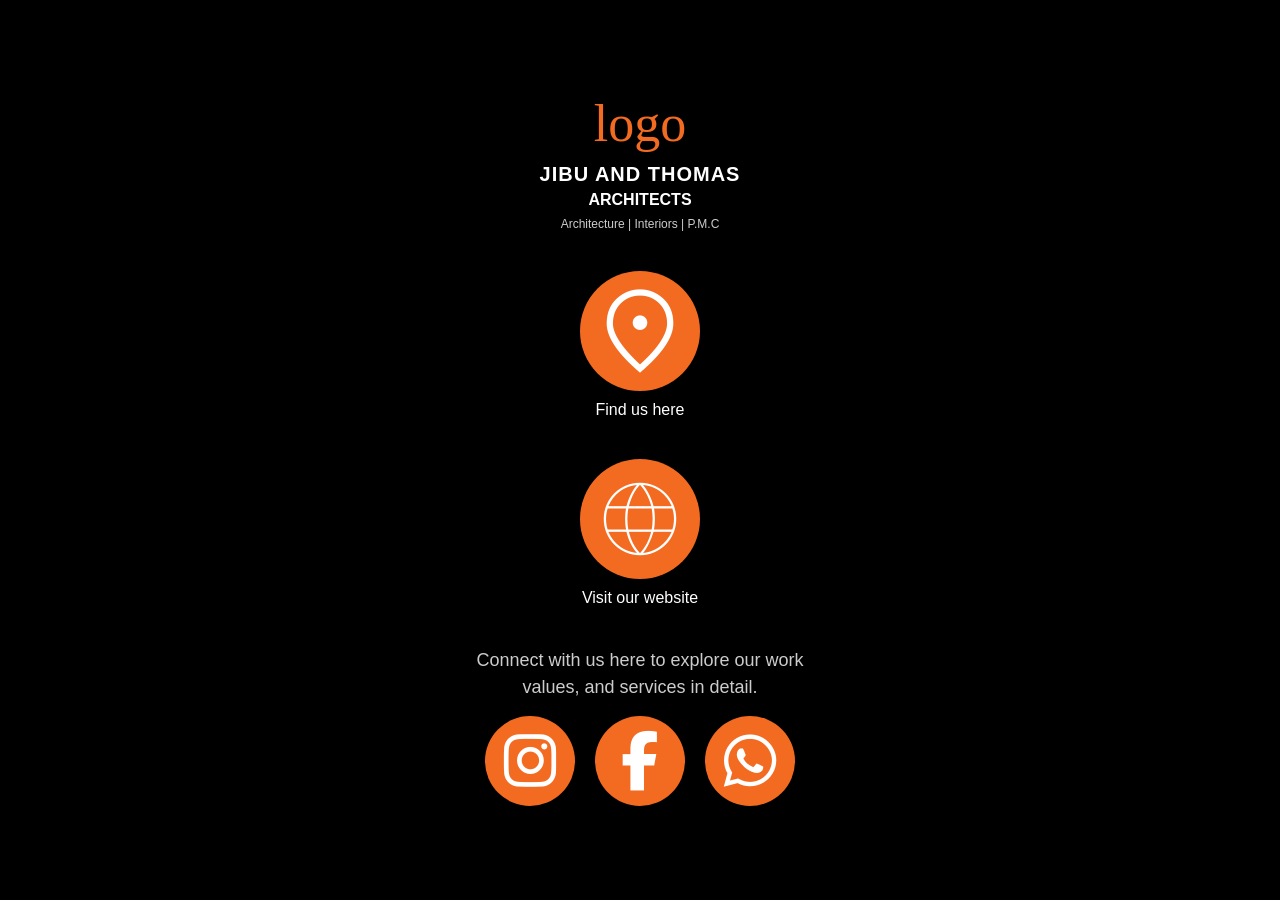
==== index.html @ d7ad64ac "4th commit" ====
<!DOCTYPE html>
<html lang="en">
<head>
    <meta charset="UTF-8">
    <meta name="viewport" content="width=device-width, initial-scale=1.0">
    <title>Jibu and Thomas Architects</title>

    <!-- Font Awesome -->
    <link rel="stylesheet"
          href="https://cdnjs.cloudflare.com/ajax/libs/font-awesome/6.5.1/css/all.min.css">

    <!-- Material Symbols SHARP (Thinnest) -->
    <link href="https://fonts.googleapis.com/css2?family=Material+Symbols+Sharp:opsz,wght,FILL,GRAD@48,100,0,0"
          rel="stylesheet">

          <link href="https://fonts.googleapis.com/css2?family=Material+Symbols+Outlined:opsz,wght,FILL,GRAD@48,400,0,0"
      rel="stylesheet">


    <link rel="stylesheet" href="style.css">
</head>
<body>

<div class="container">

    <!-- Logo -->
    <div class="logo">
        <span class="jt">logo</span>
        <h1 class="font2">JIBU AND THOMAS</h1>
        <h2 class="font2">ARCHITECTS</h2>
        <p class="font1">Architecture | Interiors | P.M.C</p>
    </div>

    <!-- Location -->
    <div class="icon-section">
        <a href="https://maps.app.goo.gl/pH5wHBNMv2Jym2rm9"
           target="_blank"
           class="icon-link">
            <div class="circle">
                <span class="material-symbols-outlined location-icon">
                    location_on
                </span>
            </div>
            <span class="label">Find us here</span>
        </a>
    </div>

    <!-- Website -->
    <div class="icon-section">
        <a href="https://jibuandthomas.com/"
           target="_blank"
           class="icon-link">
            <div class="circle">
                <span class="material-symbols-sharp website-icon">
                    language
                </span>
            </div>
            <span class="label">Visit our website</span>
        </a>
    </div>

    <!-- Description -->
    <p class="description">
        Connect with us here to explore our work values,
        and services in detail.
    </p>

    <!-- Social Icons -->
    <div class="socials">

        <a href="https://www.instagram.com/jibu.and.thomas.architects/"
           target="_blank"
           class="social-link">
            <div class="circle small">
                <i class="fa-brands fa-instagram"></i>
            </div>
        </a>

        <a href="https://www.facebook.com/profile.php?id=100064257690126"
           target="_blank"
           class="social-link">
            <div class="circle small">
                <i class="fa-brands fa-facebook-f"></i>
            </div>
        </a>

        <a href="https://wa.me/917907114319"
           target="_blank"
           class="social-link">
            <div class="circle small">
                <i class="fa-brands fa-whatsapp"></i>
            </div>
        </a>

    </div>

</div>

</body>
</html>
---- style.css ----
* {
    margin: 0;
    padding: 0;
    box-sizing: border-box;
    font-family: Arial, Helvetica, sans-serif;
}

body {
    background: #000;
    color: #fff;
    min-height: 100vh;
    display: flex;
    justify-content: center;
    align-items: center;
}

.container {
    width: 100%;
    max-width: 380px;
    text-align: center;
    padding: 30px 20px;
}

/* Logo */
.logo {
    margin-bottom: 40px;
}

.jt {
    font-size: 52px;
    color: #f26b21;
    font-family: cursive;
    display: block;
    margin-bottom: 10px;
}

.logo h1 {
    font-size: 20px;
    letter-spacing: 1px;
}

.logo h2 {
    font-size: 16px;
    margin-top: 5px;
}

.logo p {
    font-size: 12px;
    margin-top: 8px;
    color: #ccc;
}

/* Icon Section */
.icon-section {
    margin: 40px 0;
}

.label {
    font-size: 16px;
    color: #fff;
    display: block;
    margin: 10px 0;
    font-weight: 400;
}

/* Circles */
.circle {
    width: 120px;
    height: 120px;
    background: #f26b21;
    border-radius: 50%;
    display: flex;
    align-items: center;
    justify-content: center;
    margin: auto;
    cursor: pointer;
    transition: transform 0.3s ease, box-shadow 0.3s ease;
}

.circle:hover {
    transform: scale(1.08);
    box-shadow: 0 0 15px rgba(242, 107, 33, 0.8);
}

.small {
    width: 90px;
    height: 90px;
}

/* Font Awesome icons */
.circle i {
    font-size: 60px;
    color: #fff;
}

/* Location icon */
.location-icon {
    font-size: 55px;
    font-variation-settings:
        'FILL' 0,
        'wght' 400,
        'GRAD' 0,
        'opsz' 48;
}

/* Website icon – MAXIMUM THIN */
.website-icon {
    font-size: 42px;
    font-weight: 100;
    font-variation-settings:
        'FILL' 0,
        'wght' 100,
        'GRAD' 0,
        'opsz' 48;
    color: #fff;
}

/* Description */
.description {
    font-size: 18px;
    color: #ccc;
    margin: 40px 0 15px;
    line-height: 1.5;
}

/* Social Icons */
.socials {
    display: flex;
    justify-content: center;
    gap: 20px;
}

/* Links */
.icon-link,
.social-link {
    text-decoration: none;
}

/* Mobile */
@media (max-width: 480px) {
    .circle {
        width: 90px;
        height: 90px;
    }

    .small {
        width: 90px;
        height: 90px;
    }

    .location-icon,
    .website-icon {
        font-size: 28px;
        color: #ffffff;
    }
}

/* Location icon – white */
.location-icon {
    color: #ffffff;
    font-size: 100px;
}

/* Website icon – white + ultra thin */
.website-icon {
    color: #ffffff;
    font-weight: 300;
    font-size: 100px;
}
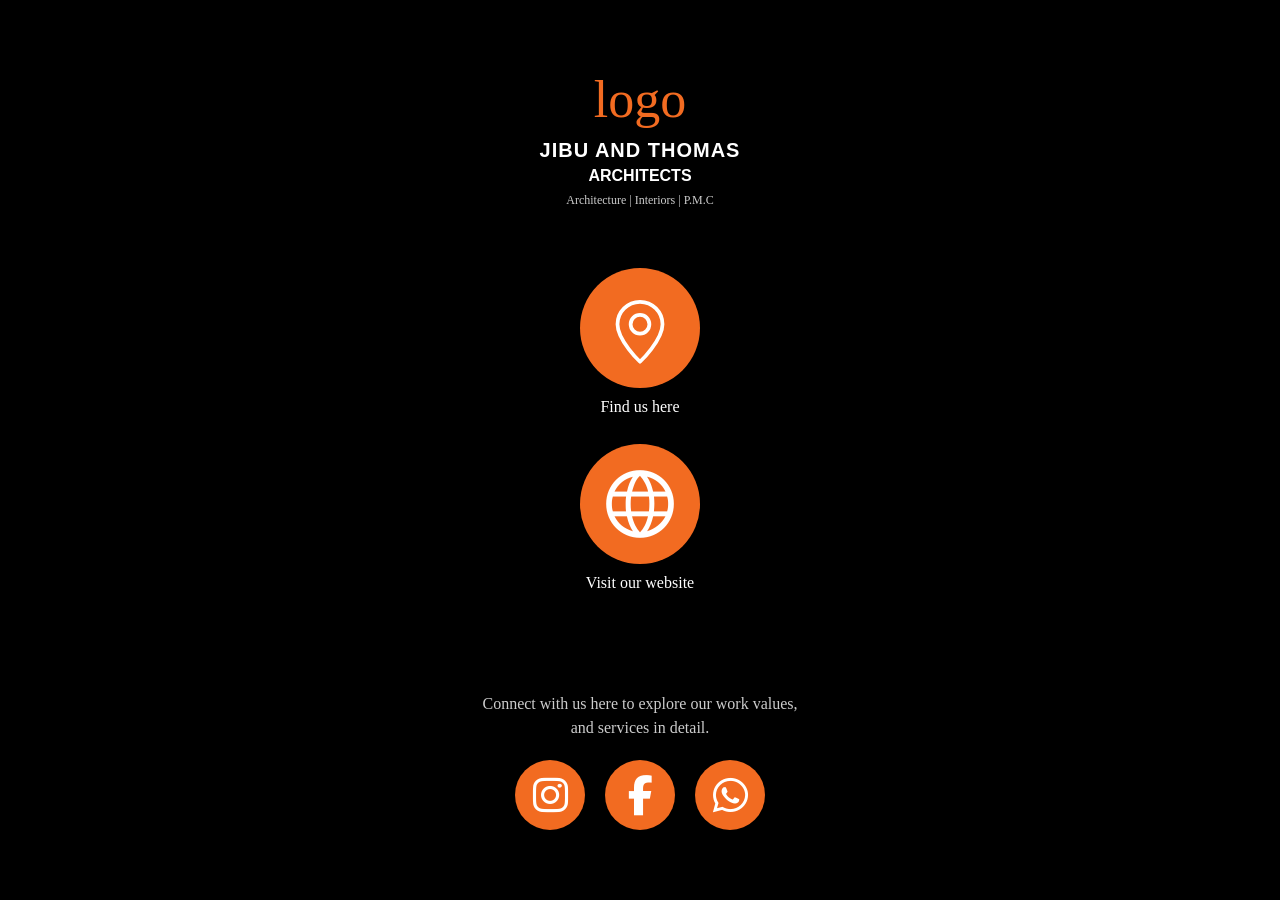
==== commit 8fc4b614: "12th commit" ====
--- a/index.html
+++ b/index.html
@@ -3,19 +3,28 @@
 <head>
     <meta charset="UTF-8">
     <meta name="viewport" content="width=device-width, initial-scale=1.0">
+
     <title>Jibu and Thomas Architects</title>
 
     <!-- Font Awesome -->
     <link rel="stylesheet"
           href="https://cdnjs.cloudflare.com/ajax/libs/font-awesome/6.5.1/css/all.min.css">
 
-    <!-- Material Symbols SHARP (Thinnest) -->
+    <!-- Material Symbols SHARP (Website icon) -->
     <link href="https://fonts.googleapis.com/css2?family=Material+Symbols+Sharp:opsz,wght,FILL,GRAD@48,100,0,0"
           rel="stylesheet">
 
-          <link href="https://fonts.googleapis.com/css2?family=Material+Symbols+Outlined:opsz,wght,FILL,GRAD@48,400,0,0"
-      rel="stylesheet">
+    <!-- Material Symbols OUTLINED (optional, kept as you added) -->
+    <link href="https://fonts.googleapis.com/css2?family=Material+Symbols+Outlined:opsz,wght,FILL,GRAD@48,400,0,0"
+          rel="stylesheet">
 
+    <link rel="stylesheet"
+          href="https://cdnjs.cloudflare.com/ajax/libs/font-awesome/6.5.1/css/all.min.css">
+
+
+    <!-- Unicons -->
+    <link rel="stylesheet"
+          href="https://unicons.iconscout.com/release/v4.2.0/css/unicons.css">
 
     <link rel="stylesheet" href="style.css">
 </head>
@@ -37,9 +46,17 @@
            target="_blank"
            class="icon-link">
             <div class="circle">
-                <span class="material-symbols-outlined location-icon">
-                    location_on
-                </span>
+         <svg class="location-outline"
+         viewBox="0 0 24 24"
+         xmlns="http://www.w3.org/2000/svg"
+         fill="none"
+         stroke="white"
+         stroke-width="1"
+         stroke-linecap="round"
+         stroke-linejoin="round">
+        <path d="M12 21s-6-5.686-6-10a6 6 0 1 1 12 0c0 4.314-6 10-6 10z"/>
+        <circle cx="12" cy="11" r="2.5"/>
+            </svg>
             </div>
             <span class="label">Find us here</span>
         </a>
--- a/style.css
+++ b/style.css
@@ -23,7 +23,7 @@
 
 /* Logo */
 .logo {
-    margin-bottom: 40px;
+    margin-bottom: 32px;
 }
 
 .jt {
@@ -46,17 +46,21 @@
 
 .logo p {
     font-size: 12px;
+    font-family: 'Poppins light';
     margin-top: 8px;
+    margin-bottom: 60px;
     color: #ccc;
 }
 
 /* Icon Section */
 .icon-section {
-    margin: 40px 0;
+    margin: 28px 0;
+    margin-top: 10px;
 }
 
 .label {
     font-size: 16px;
+    font-family: 'Poppins light';
     color: #fff;
     display: block;
     margin: 10px 0;
@@ -83,44 +87,24 @@
 }
 
 .small {
-    width: 90px;
-    height: 90px;
+    width: 70px;
+    height: 70px;
 }
 
 /* Font Awesome icons */
-.circle i {
-    font-size: 60px;
-    color: #fff;
-}
-
-/* Location icon */
-.location-icon {
-    font-size: 55px;
-    font-variation-settings:
-        'FILL' 0,
-        'wght' 400,
-        'GRAD' 0,
-        'opsz' 48;
-}
-
-/* Website icon – MAXIMUM THIN */
-.website-icon {
-    font-size: 42px;
-    font-weight: 100;
-    font-variation-settings:
-        'FILL' 0,
-        'wght' 100,
-        'GRAD' 0,
-        'opsz' 48;
+.circle i.fa-brands {
+    font-size: 40px;
     color: #fff;
 }
 
 /* Description */
 .description {
-    font-size: 18px;
+    font-size: 16px;
+     font-family: 'Poppins light';
     color: #ccc;
-    margin: 40px 0 15px;
+    margin: 30px 0 20px;
     line-height: 1.5;
+    margin-top: 100px;
 }
 
 /* Social Icons */
@@ -128,6 +112,7 @@
     display: flex;
     justify-content: center;
     gap: 20px;
+    margin-top: 20px; 
 }
 
 /* Links */
@@ -138,33 +123,65 @@
 
 /* Mobile */
 @media (max-width: 480px) {
+
     .circle {
         width: 90px;
         height: 90px;
     }
 
-    .small {
-        width: 90px;
-        height: 90px;
+    .location-icon {
+        font-size: 24px;
     }
 
-    .location-icon,
     .website-icon {
-        font-size: 28px;
-        color: #ffffff;
+        font-size: 24px;
+        font-weight: 500; /* keep thin */
     }
+
+    .circle.small {
+        width: 70px;
+        height: 70px;
+    }
+
+    .circle.small i {
+        font-size: 40px;
+    }
+
+    /* Description */
+    .description {
+    font-size: 16px;
+    font-family: 'Poppins light';
+    color: #ccc;
+    margin: 30px 0 20px;
+    line-height: 1.5;
+    margin-top: 80px;
+    }
+
+    .icon-section {
+    margin: 28px 0;
+    margin-top: 5px;
+    }
+
+    .uil {
+        font-size: 24px;
+    }
+
 }
 
+
 /* Location icon – white */
-.location-icon {
-    color: #ffffff;
-    font-size: 100px;
+.location-outline {
+    width: 90px;
+    height: 120px;
 }
+
+
+
 
 /* Website icon – white + ultra thin */
 .website-icon {
     color: #ffffff;
-    font-weight: 300;
-    font-size: 100px;
+    font-weight: 500;
+    font-size: 80px;
 }
 
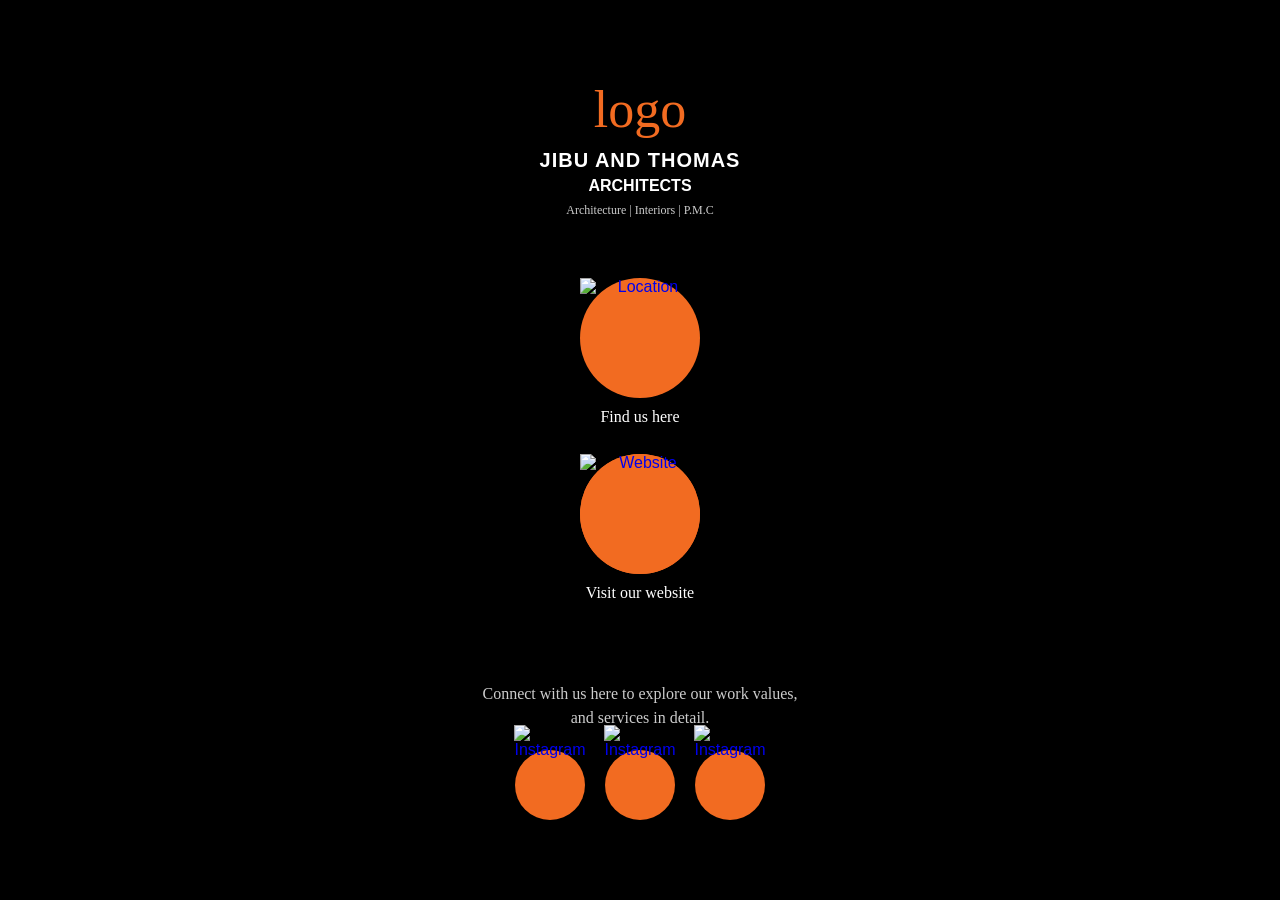
==== commit 128a3b22: "13th" ====
--- a/index.html
+++ b/index.html
@@ -46,18 +46,8 @@
            target="_blank"
            class="icon-link">
             <div class="circle">
-         <svg class="location-outline"
-         viewBox="0 0 24 24"
-         xmlns="http://www.w3.org/2000/svg"
-         fill="none"
-         stroke="white"
-         stroke-width="1"
-         stroke-linecap="round"
-         stroke-linejoin="round">
-        <path d="M12 21s-6-5.686-6-10a6 6 0 1 1 12 0c0 4.314-6 10-6 10z"/>
-        <circle cx="12" cy="11" r="2.5"/>
-            </svg>
-            </div>
+    <img src="D:\html works\architecture_interiors\QR CODE FILES-20260111T082144Z-3-001\QR CODE FILES/location.png" class="location-png" alt="Location">
+</div>
             <span class="label">Find us here</span>
         </a>
     </div>
@@ -68,9 +58,9 @@
            target="_blank"
            class="icon-link">
             <div class="circle">
-                <span class="material-symbols-sharp website-icon">
-                    language
-                </span>
+                <div class="circle">
+                    <img src="D:\html works\architecture_interiors\QR CODE FILES-20260111T082144Z-3-001\QR CODE FILES/website.png" class="website-png" alt="Website">
+                </div>
             </div>
             <span class="label">Visit our website</span>
         </a>
@@ -89,7 +79,7 @@
            target="_blank"
            class="social-link">
             <div class="circle small">
-                <i class="fa-brands fa-instagram"></i>
+               <img src="D:\html works\architecture_interiors\QR CODE FILES-20260111T082144Z-3-001\QR CODE FILES/instagram.png" class="social-png" alt="Instagram">
             </div>
         </a>
 
@@ -97,7 +87,7 @@
            target="_blank"
            class="social-link">
             <div class="circle small">
-                <i class="fa-brands fa-facebook-f"></i>
+                <img src="D:\html works\architecture_interiors\QR CODE FILES-20260111T082144Z-3-001\QR CODE FILES/instagram.png" class="social-png" alt="Instagram">
             </div>
         </a>
 
@@ -105,7 +95,7 @@
            target="_blank"
            class="social-link">
             <div class="circle small">
-                <i class="fa-brands fa-whatsapp"></i>
+                <img src="D:\html works\architecture_interiors\QR CODE FILES-20260111T082144Z-3-001\QR CODE FILES/instagram.png" class="social-png" alt="Instagram">
             </div>
         </a>
 
--- a/style.css
+++ b/style.css
@@ -134,9 +134,14 @@
     }
 
     .website-icon {
-        font-size: 24px;
+        font-size: 2px;
         font-weight: 500; /* keep thin */
     }
+    .circle img {
+        width: 90px;
+        height: 90px;
+    }
+}
 
     .circle.small {
         width: 70px;
@@ -166,22 +171,22 @@
         font-size: 24px;
     }
 
+/* Location & Website PNG icon size control */
+.circle img {
+    width: 120px;     /* 👈 increase/decrease here */
+    height: 120px;
+    object-fit: contain;
+    display: block;
+}
+
+.location-png {
+    width: 80px;
+    height: 80px;
+}
+
+.website-png {
+    width: 40px;
+    height: 40px;
 }
 
 
-/* Location icon – white */
-.location-outline {
-    width: 90px;
-    height: 120px;
-}
-
-
-
-
-/* Website icon – white + ultra thin */
-.website-icon {
-    color: #ffffff;
-    font-weight: 500;
-    font-size: 80px;
-}
-
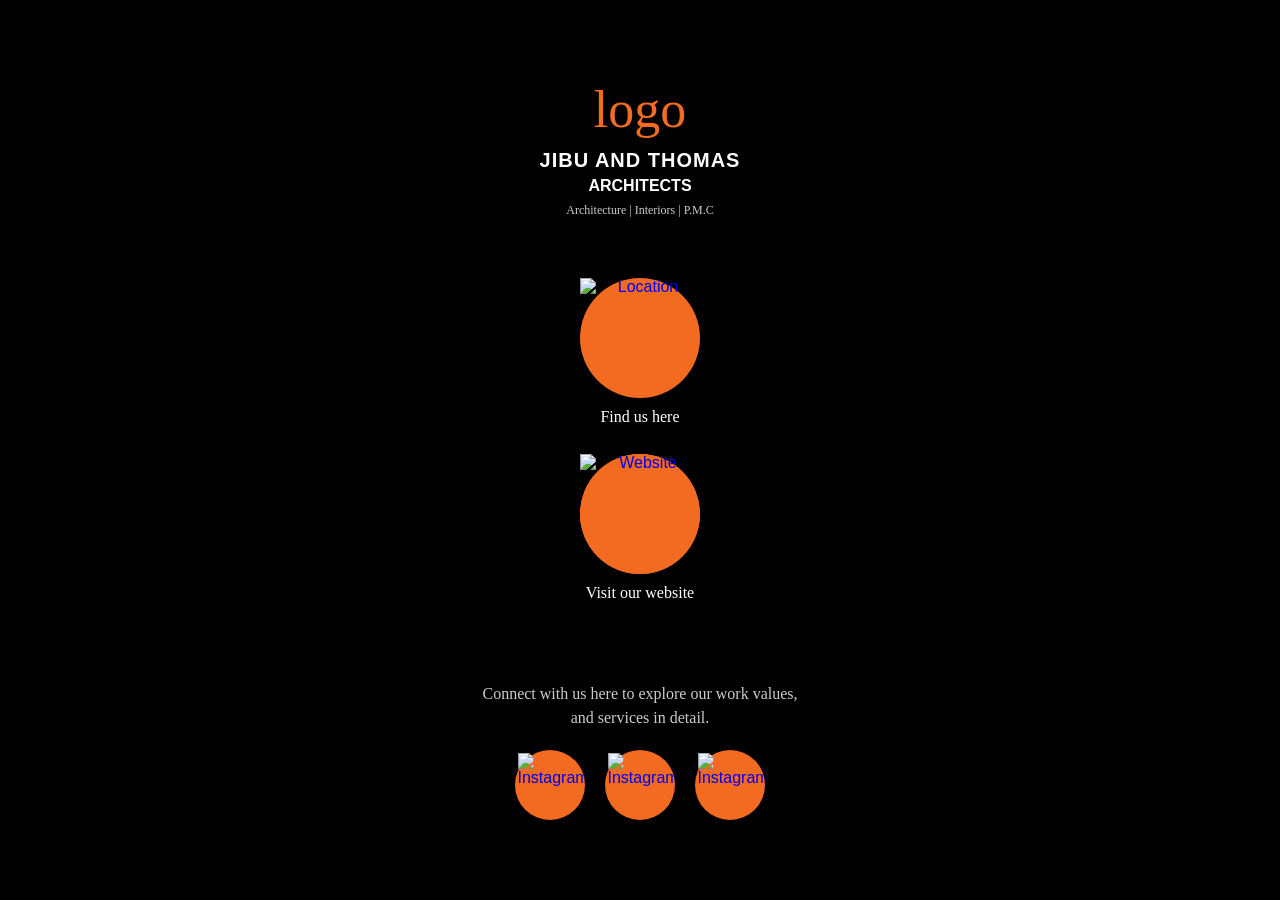
==== commit 4c43b4a8: "14th" ====
--- a/index.html
+++ b/index.html
@@ -46,7 +46,7 @@
            target="_blank"
            class="icon-link">
             <div class="circle">
-    <img src="D:\html works\architecture_interiors\QR CODE FILES-20260111T082144Z-3-001\QR CODE FILES/location.png" class="location-png" alt="Location">
+    <img src="D:\html works\architecture_interiors/location.png" class="location-png" alt="Location">
 </div>
             <span class="label">Find us here</span>
         </a>
@@ -59,7 +59,7 @@
            class="icon-link">
             <div class="circle">
                 <div class="circle">
-                    <img src="D:\html works\architecture_interiors\QR CODE FILES-20260111T082144Z-3-001\QR CODE FILES/website.png" class="website-png" alt="Website">
+                    <img src="D:\html works\architecture_interiors/website.png" class="website-png" alt="Website">
                 </div>
             </div>
             <span class="label">Visit our website</span>
@@ -79,7 +79,7 @@
            target="_blank"
            class="social-link">
             <div class="circle small">
-               <img src="D:\html works\architecture_interiors\QR CODE FILES-20260111T082144Z-3-001\QR CODE FILES/instagram.png" class="social-png" alt="Instagram">
+               <img src="D:\html works\architecture_interiors/instagram.png" class="social-png" alt="Instagram">
             </div>
         </a>
 
@@ -87,7 +87,7 @@
            target="_blank"
            class="social-link">
             <div class="circle small">
-                <img src="D:\html works\architecture_interiors\QR CODE FILES-20260111T082144Z-3-001\QR CODE FILES/instagram.png" class="social-png" alt="Instagram">
+                <img src="D:\html works\architecture_interiors/facebook.png" class="social-png" alt="Instagram">
             </div>
         </a>
 
@@ -95,7 +95,7 @@
            target="_blank"
            class="social-link">
             <div class="circle small">
-                <img src="D:\html works\architecture_interiors\QR CODE FILES-20260111T082144Z-3-001\QR CODE FILES/instagram.png" class="social-png" alt="Instagram">
+                <img src="D:\html works\architecture_interiors/whatsapp.png" class="social-png" alt="Instagram">
             </div>
         </a>
 
--- a/style.css
+++ b/style.css
@@ -125,8 +125,8 @@
 @media (max-width: 480px) {
 
     .circle {
-        width: 90px;
-        height: 90px;
+        width: 100px;
+        height: 100px;
     }
 
     .location-icon {
@@ -140,6 +140,15 @@
     .circle img {
         width: 90px;
         height: 90px;
+    }
+    .circle.small {
+        width: 50px;
+        height: 50px;
+    }
+
+    .circle.small img.social-png {
+        width: 22px;
+        height: 22px;
     }
 }
 
@@ -189,4 +198,11 @@
     height: 40px;
 }
 
-
+/* Social icon PNG control */
+.circle.small img.social-png {
+    width: 65px;     /* 👈 change size here */
+    height: 65px;
+    object-fit: contain;
+    display: block;
+}
+
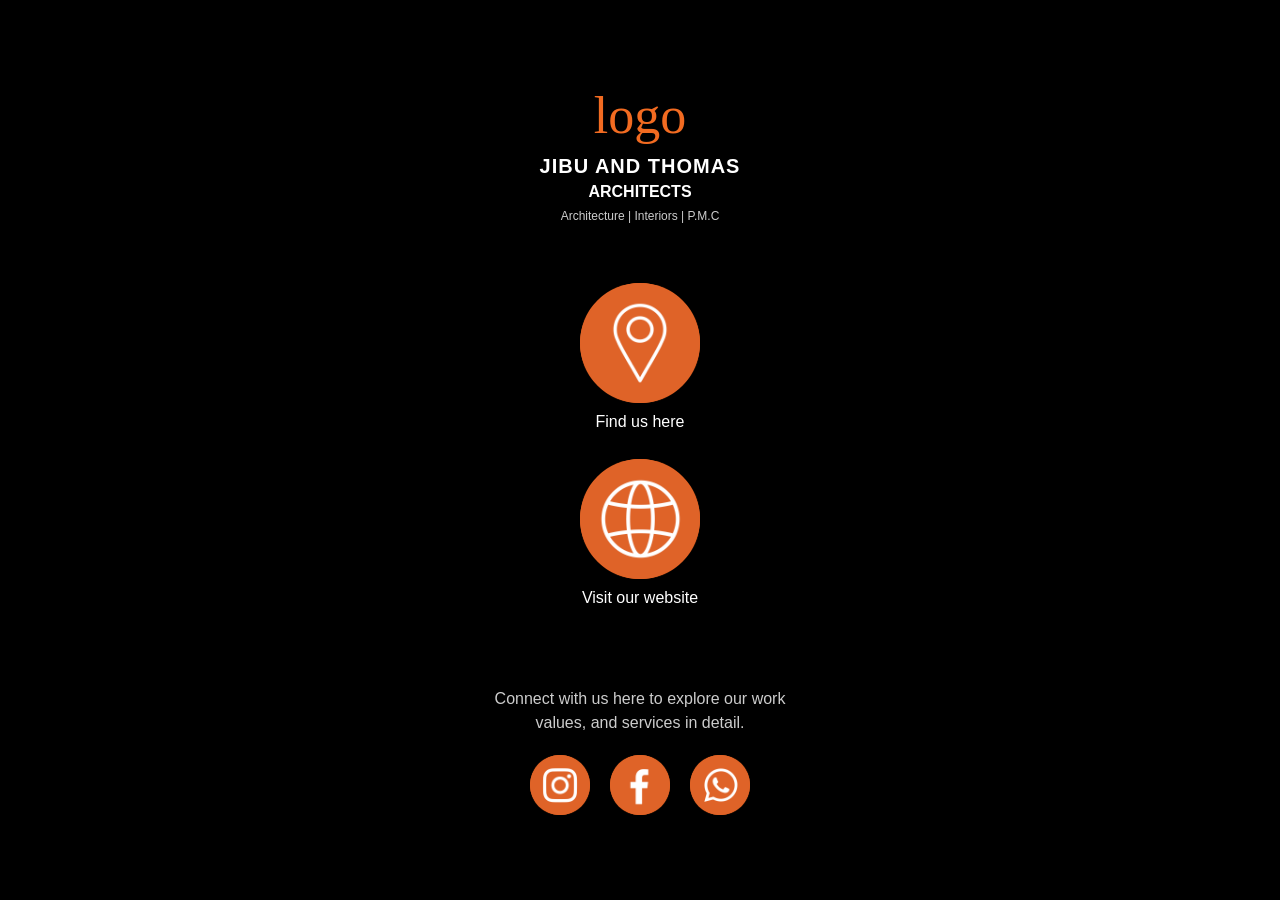
==== commit acbb7e5c: "15" ====
--- a/index.html
+++ b/index.html
@@ -3,28 +3,11 @@
 <head>
     <meta charset="UTF-8">
     <meta name="viewport" content="width=device-width, initial-scale=1.0">
-
     <title>Jibu and Thomas Architects</title>
 
-    <!-- Font Awesome -->
+    <!-- Font Awesome (kept, optional) -->
     <link rel="stylesheet"
           href="https://cdnjs.cloudflare.com/ajax/libs/font-awesome/6.5.1/css/all.min.css">
-
-    <!-- Material Symbols SHARP (Website icon) -->
-    <link href="https://fonts.googleapis.com/css2?family=Material+Symbols+Sharp:opsz,wght,FILL,GRAD@48,100,0,0"
-          rel="stylesheet">
-
-    <!-- Material Symbols OUTLINED (optional, kept as you added) -->
-    <link href="https://fonts.googleapis.com/css2?family=Material+Symbols+Outlined:opsz,wght,FILL,GRAD@48,400,0,0"
-          rel="stylesheet">
-
-    <link rel="stylesheet"
-          href="https://cdnjs.cloudflare.com/ajax/libs/font-awesome/6.5.1/css/all.min.css">
-
-
-    <!-- Unicons -->
-    <link rel="stylesheet"
-          href="https://unicons.iconscout.com/release/v4.2.0/css/unicons.css">
 
     <link rel="stylesheet" href="style.css">
 </head>
@@ -35,9 +18,9 @@
     <!-- Logo -->
     <div class="logo">
         <span class="jt">logo</span>
-        <h1 class="font2">JIBU AND THOMAS</h1>
-        <h2 class="font2">ARCHITECTS</h2>
-        <p class="font1">Architecture | Interiors | P.M.C</p>
+        <h1>JIBU AND THOMAS</h1>
+        <h2>ARCHITECTS</h2>
+        <p>Architecture | Interiors | P.M.C</p>
     </div>
 
     <!-- Location -->
@@ -46,8 +29,8 @@
            target="_blank"
            class="icon-link">
             <div class="circle">
-    <img src="D:\html works\architecture_interiors/location.png" class="location-png" alt="Location">
-</div>
+                <img src="location.png" class="location-png" alt="Location">
+            </div>
             <span class="label">Find us here</span>
         </a>
     </div>
@@ -58,9 +41,7 @@
            target="_blank"
            class="icon-link">
             <div class="circle">
-                <div class="circle">
-                    <img src="D:\html works\architecture_interiors/website.png" class="website-png" alt="Website">
-                </div>
+                <img src="website.png" class="website-png" alt="Website">
             </div>
             <span class="label">Visit our website</span>
         </a>
@@ -79,7 +60,7 @@
            target="_blank"
            class="social-link">
             <div class="circle small">
-               <img src="D:\html works\architecture_interiors/instagram.png" class="social-png" alt="Instagram">
+                <img src="instagram.png" class="social-png" alt="Instagram">
             </div>
         </a>
 
@@ -87,7 +68,7 @@
            target="_blank"
            class="social-link">
             <div class="circle small">
-                <img src="D:\html works\architecture_interiors/facebook.png" class="social-png" alt="Instagram">
+                <img src="facebook.png" class="social-png" alt="Facebook">
             </div>
         </a>
 
@@ -95,7 +76,7 @@
            target="_blank"
            class="social-link">
             <div class="circle small">
-                <img src="D:\html works\architecture_interiors/whatsapp.png" class="social-png" alt="Instagram">
+                <img src="whatsapp.png" class="social-png" alt="WhatsApp">
             </div>
         </a>
 
--- a/style.css
+++ b/style.css
@@ -1,3 +1,4 @@
+/* Reset */
 * {
     margin: 0;
     padding: 0;
@@ -5,6 +6,7 @@
     font-family: Arial, Helvetica, sans-serif;
 }
 
+/* Body */
 body {
     background: #000;
     color: #fff;
@@ -14,6 +16,7 @@
     align-items: center;
 }
 
+/* Container */
 .container {
     width: 100%;
     max-width: 380px;
@@ -46,7 +49,6 @@
 
 .logo p {
     font-size: 12px;
-    font-family: 'Poppins light';
     margin-top: 8px;
     margin-bottom: 60px;
     color: #ccc;
@@ -55,16 +57,13 @@
 /* Icon Section */
 .icon-section {
     margin: 28px 0;
-    margin-top: 10px;
 }
 
 .label {
     font-size: 16px;
-    font-family: 'Poppins light';
     color: #fff;
     display: block;
     margin: 10px 0;
-    font-weight: 400;
 }
 
 /* Circles */
@@ -77,7 +76,6 @@
     align-items: center;
     justify-content: center;
     margin: auto;
-    cursor: pointer;
     transition: transform 0.3s ease, box-shadow 0.3s ease;
 }
 
@@ -86,33 +84,10 @@
     box-shadow: 0 0 15px rgba(242, 107, 33, 0.8);
 }
 
-.small {
-    width: 70px;
-    height: 70px;
-}
-
-/* Font Awesome icons */
-.circle i.fa-brands {
-    font-size: 40px;
-    color: #fff;
-}
-
-/* Description */
-.description {
-    font-size: 16px;
-     font-family: 'Poppins light';
-    color: #ccc;
-    margin: 30px 0 20px;
-    line-height: 1.5;
-    margin-top: 100px;
-}
-
-/* Social Icons */
-.socials {
-    display: flex;
-    justify-content: center;
-    gap: 20px;
-    margin-top: 20px; 
+/* Small circles (social) */
+.circle.small {
+    width: 60px;
+    height: 60px;
 }
 
 /* Links */
@@ -121,88 +96,77 @@
     text-decoration: none;
 }
 
-/* Mobile */
+/* Description */
+.description {
+    font-size: 16px;
+    color: #ccc;
+    margin: 30px 0 20px;
+    line-height: 1.5;
+    margin-top: 80px;
+}
+
+/* Social container */
+.socials {
+    display: flex;
+    justify-content: center;
+    gap: 20px;
+    margin-top: 20px;
+}
+
+/* ================================================= */
+/* PNG ICON RESIZE CONTROLS (EDIT ONLY THESE BLOCKS) */
+/* ================================================= */
+
+/* Base fallback */
+.circle img {
+    object-fit: contain;
+    display: block;
+}
+
+/* Location icon */
+.location-png {
+    width: 120px;
+    height: 120px;
+}
+
+/* Website icon */
+.website-png {
+    width: 120px;
+    height: 120px;
+}
+
+/* Social icons */
+.circle.small img.social-png {
+    width: 60px;
+    height: 60px;
+}
+
+/* ================= MOBILE ================= */
+
 @media (max-width: 480px) {
 
-    .circle {
+     .circle {
         width: 100px;
         height: 100px;
     }
 
-    .location-icon {
-        font-size: 24px;
+    .location-png {
+        width: 100px;
+        height: 100px;
     }
 
-    .website-icon {
-        font-size: 2px;
-        font-weight: 500; /* keep thin */
+    .website-png {
+        width: 100px;
+        height: 100px;
     }
-    .circle img {
-        width: 90px;
-        height: 90px;
-    }
+
     .circle.small {
         width: 50px;
         height: 50px;
     }
 
     .circle.small img.social-png {
-        width: 22px;
-        height: 22px;
+        width: 55px;
+        height: 55px;
     }
 }
-
-    .circle.small {
-        width: 70px;
-        height: 70px;
-    }
-
-    .circle.small i {
-        font-size: 40px;
-    }
-
-    /* Description */
-    .description {
-    font-size: 16px;
-    font-family: 'Poppins light';
-    color: #ccc;
-    margin: 30px 0 20px;
-    line-height: 1.5;
-    margin-top: 80px;
-    }
-
-    .icon-section {
-    margin: 28px 0;
-    margin-top: 5px;
-    }
-
-    .uil {
-        font-size: 24px;
-    }
-
-/* Location & Website PNG icon size control */
-.circle img {
-    width: 120px;     /* 👈 increase/decrease here */
-    height: 120px;
-    object-fit: contain;
-    display: block;
-}
-
-.location-png {
-    width: 80px;
-    height: 80px;
-}
-
-.website-png {
-    width: 40px;
-    height: 40px;
-}
-
-/* Social icon PNG control */
-.circle.small img.social-png {
-    width: 65px;     /* 👈 change size here */
-    height: 65px;
-    object-fit: contain;
-    display: block;
-}
-
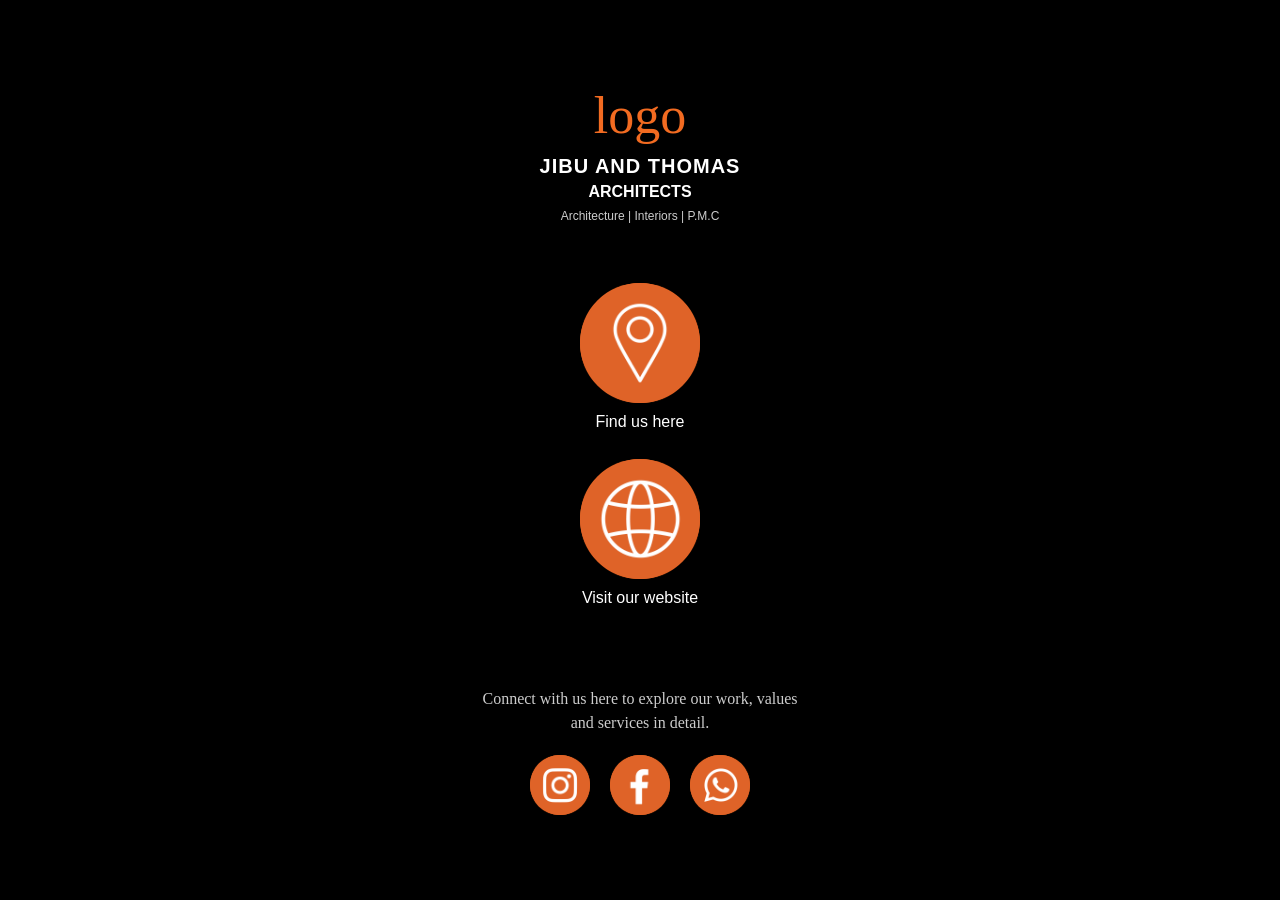
==== commit 6285c477: "18th commit" ====
--- a/index.html
+++ b/index.html
@@ -49,8 +49,8 @@
 
     <!-- Description -->
     <p class="description">
-        Connect with us here to explore our work values,
-        and services in detail.
+        Connect with us here to explore our work,
+        values and services in detail.
     </p>
 
     <!-- Social Icons -->
--- a/style.css
+++ b/style.css
@@ -99,6 +99,7 @@
 /* Description */
 .description {
     font-size: 16px;
+    font-family: "poppins light";
     color: #ccc;
     margin: 30px 0 20px;
     line-height: 1.5;
@@ -145,6 +146,10 @@
 
 @media (max-width: 480px) {
 
+    .description {
+        font-family: "poppins light";
+    }
+
      .circle {
         width: 100px;
         height: 100px;
@@ -161,12 +166,13 @@
     }
 
     .circle.small {
-        width: 50px;
-        height: 50px;
+        width: 70px;
+        height: 70px;
     }
 
     .circle.small img.social-png {
-        width: 55px;
-        height: 55px;
+        width: 70px;
+        height: 70px;
     }
+    
 }
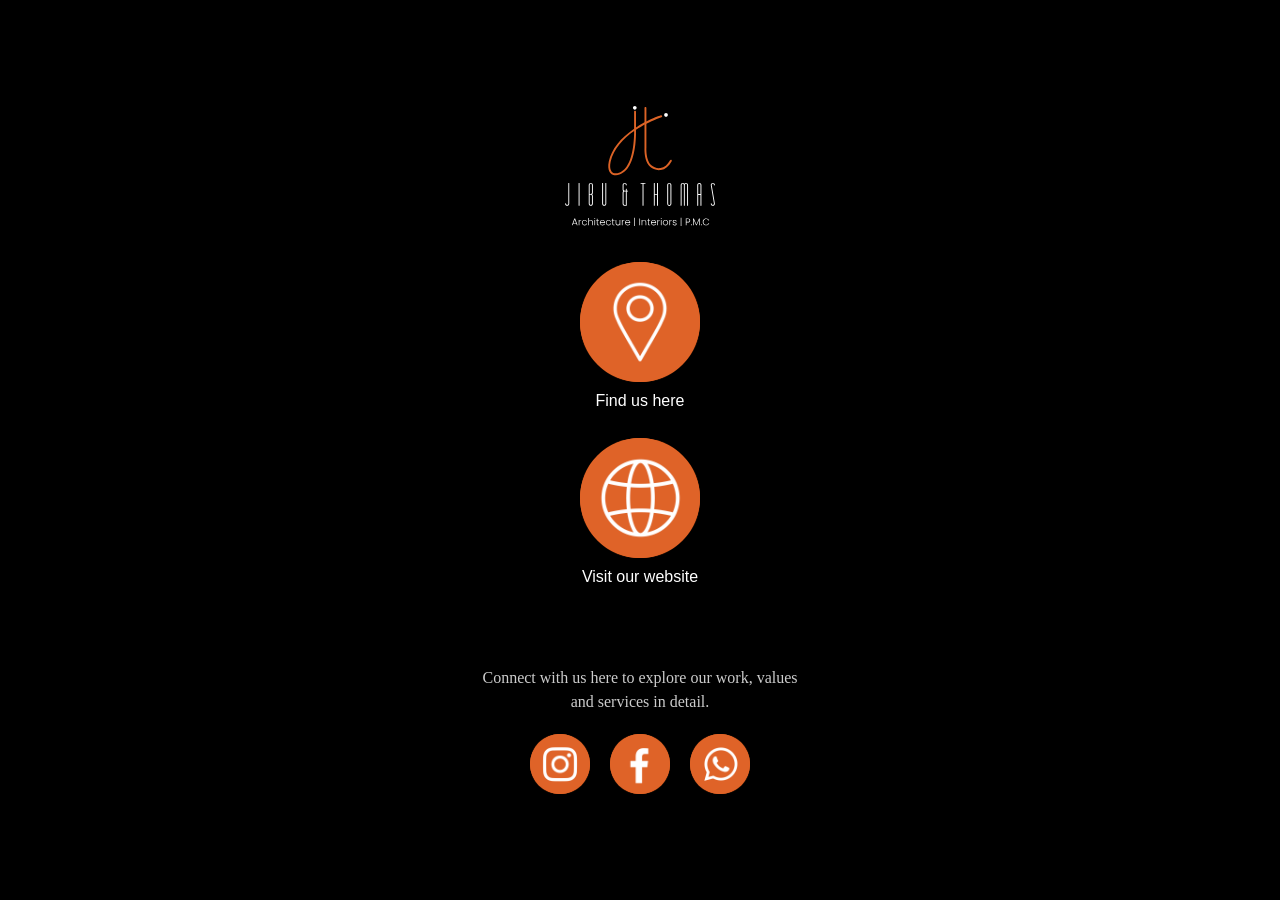
==== commit 1b600d42: "19th commit" ====
--- a/index.html
+++ b/index.html
@@ -17,10 +17,7 @@
 
     <!-- Logo -->
     <div class="logo">
-        <span class="jt">logo</span>
-        <h1>JIBU AND THOMAS</h1>
-        <h2>ARCHITECTS</h2>
-        <p>Architecture | Interiors | P.M.C</p>
+        <img src="logo.svg" alt="Jibu and Thomas Architects Logo" class="logo-svg">
     </div>
 
     <!-- Location -->
--- a/style.css
+++ b/style.css
@@ -27,7 +27,14 @@
 /* Logo */
 .logo {
     margin-bottom: 32px;
+    text-align: center;
 }
+
+.logo-svg {
+    width: 180px;       /* adjust as needed */
+    height: auto;
+}
+
 
 .jt {
     font-size: 52px;
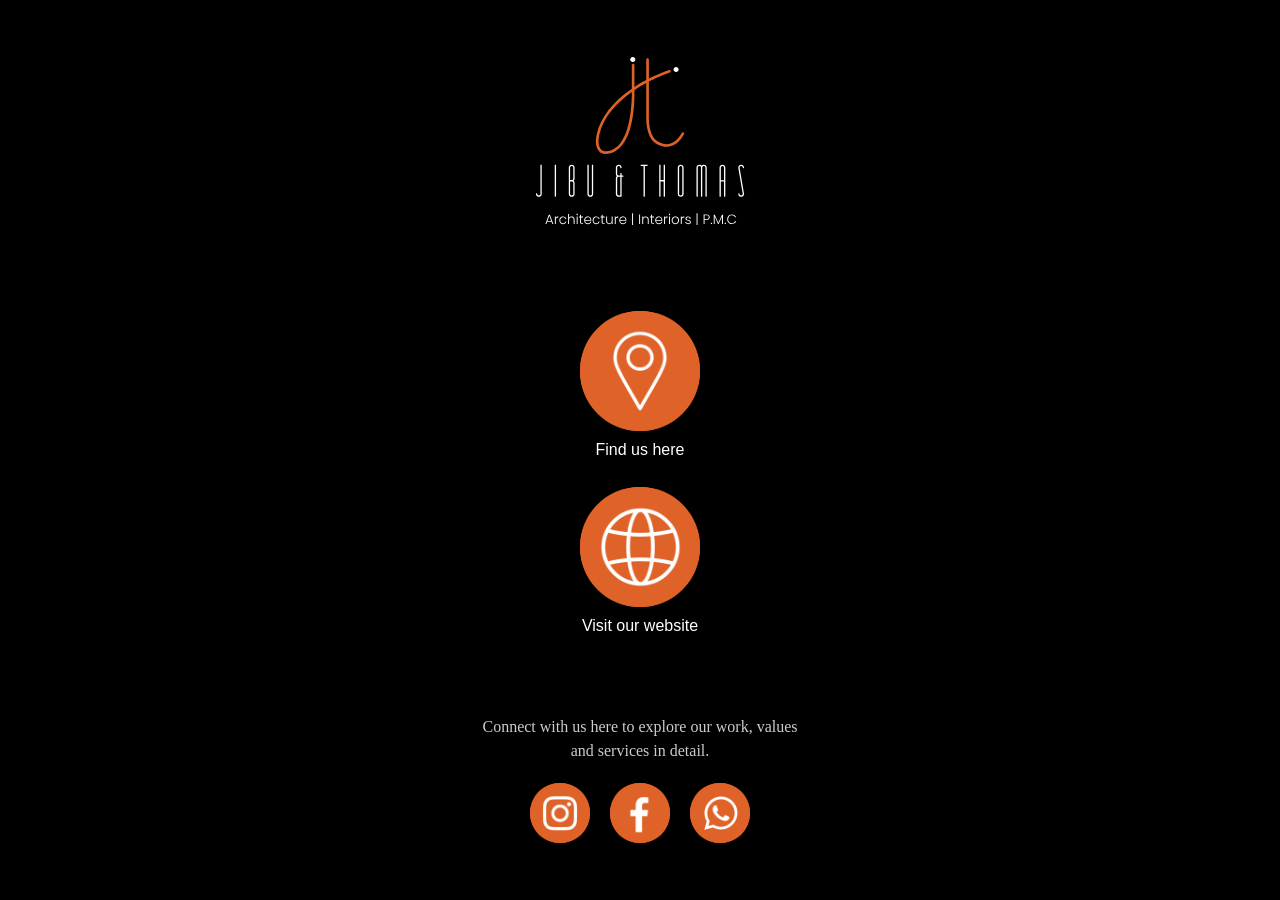
==== commit 7ce89333: "20th" ====
--- a/index.html
+++ b/index.html
@@ -18,6 +18,7 @@
     <!-- Logo -->
     <div class="logo">
         <img src="logo.svg" alt="Jibu and Thomas Architects Logo" class="logo-svg">
+        
     </div>
 
     <!-- Location -->
--- a/style.css
+++ b/style.css
@@ -31,8 +31,10 @@
 }
 
 .logo-svg {
-    width: 180px;       /* adjust as needed */
+    width: 250px;       /* adjust as needed */
     height: auto;
+    margin-bottom: 50px;
+    
 }
 
 
@@ -158,28 +160,28 @@
     }
 
      .circle {
-        width: 100px;
-        height: 100px;
+        width: 110px;
+        height: 110px;
     }
 
     .location-png {
-        width: 100px;
-        height: 100px;
+        width: 110px;
+        height: 110px;
     }
 
     .website-png {
-        width: 100px;
-        height: 100px;
+        width: 110px;
+        height: 110px;
     }
 
     .circle.small {
-        width: 70px;
-        height: 70px;
+        width: 85px;
+        height: 85px;
     }
 
     .circle.small img.social-png {
-        width: 70px;
-        height: 70px;
+        width: 85px;
+        height: 85px;
     }
     
 }
